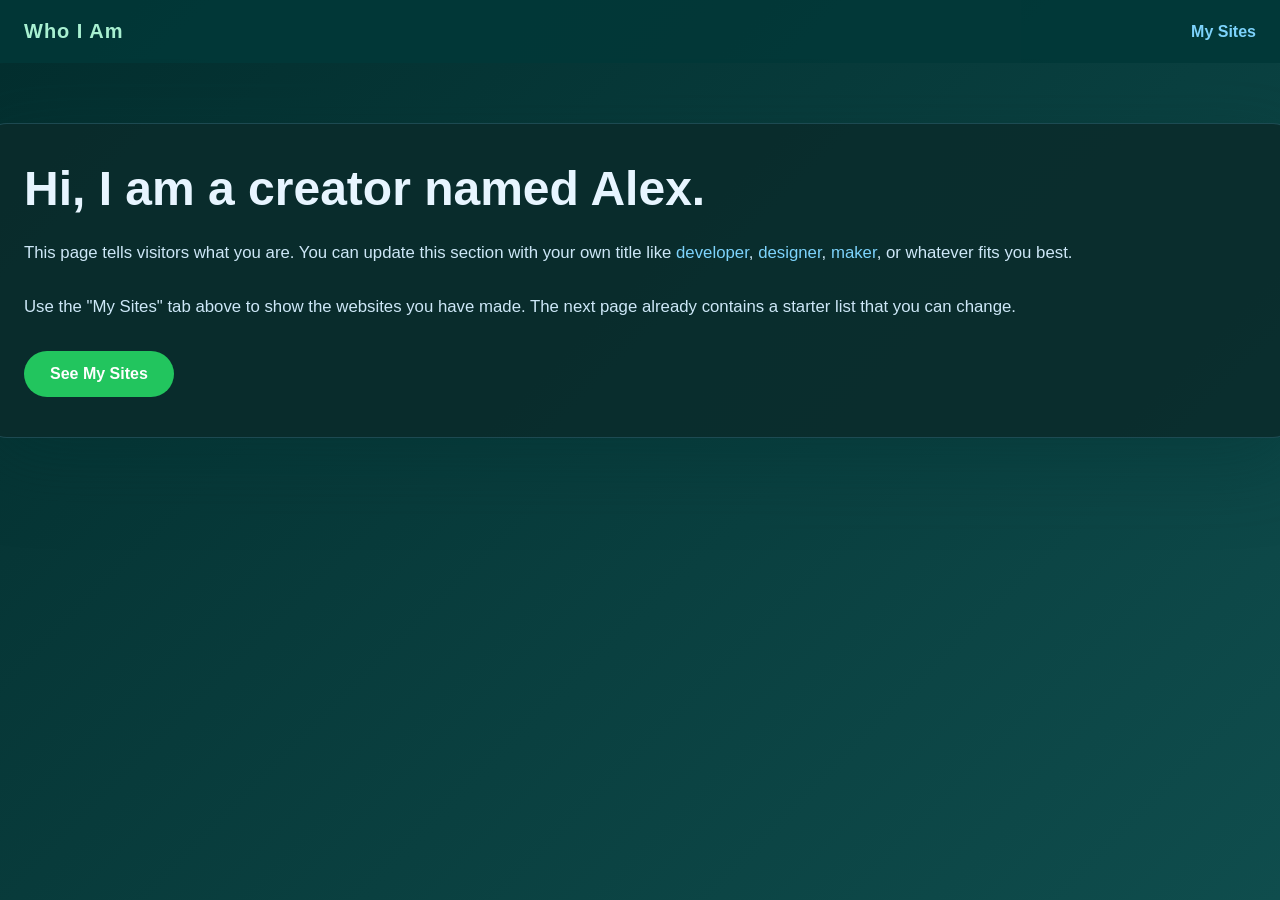
==== index.html @ 3a1c5fa3 "Add files via upload" ====
<!DOCTYPE html>
<html lang="en">
<head>
  <meta charset="UTF-8">
  <meta name="viewport" content="width=device-width, initial-scale=1.0">
  <title>Who I Am</title>
  <link rel="stylesheet" href="main.css">
</head>
<body class="home">
  <header>
    <div class="brand">Who I Am</div>
    <nav>
      <a href="sites.html">My Sites</a>
    </nav>
  </header>
  <main>
    <div class="card">
      <h1>Hi, I am a creator named Alex.</h1>
      <p>
        This page tells visitors what you are. You can update this section with your own title like <span class="highlight">developer</span>, <span class="highlight">designer</span>, <span class="highlight">maker</span>, or whatever fits you best.
      </p>
      <p>
        Use the "My Sites" tab above to show the websites you have made. The next page already contains a starter list that you can change.
      </p>
      <a class="button" href="sites.html">See My Sites</a>
    </div>
  </main>
</body>
</html>
---- main.css ----
body {
  margin: 0;
  font-family: Arial, sans-serif;
  color: #e7f5ff;
  min-height: 100vh;
}
body.home {
  background: linear-gradient(135deg, #032e2e, #0f4d4d);
}
body.sites {
  background: linear-gradient(135deg, #042f2f, #0b5563);
}
header {
  padding: 20px 24px;
  display: flex;
  justify-content: space-between;
  align-items: center;
  background: rgba(2, 56, 56, 0.92);
  position: sticky;
  top: 0;
  z-index: 10;
}
.brand {
  font-size: 1.25rem;
  font-weight: 700;
  letter-spacing: 0.05em;
  color: #a8f0d1;
}
nav a {
  color: #7dd3fc;
  text-decoration: none;
  margin-left: 18px;
  font-weight: 600;
}
main {
  display: grid;
  place-items: center;
  padding: 60px 24px;
}
.card {
  width: 100%;
  background: rgba(10, 44, 44, 0.9);
  border: 1px solid rgba(125, 211, 255, 0.18);
  border-radius: 24px;
  padding: 40px;
  box-shadow: 0 24px 80px rgba(2, 50, 50, 0.38);
}
body.sites .card {
  background: rgba(8, 50, 50, 0.9);
  box-shadow: 0 24px 80px rgba(2, 50, 50, 0.35);
}
.card h1 {
  margin: 0;
  font-size: 3rem;
  line-height: 1.05;
  color: #e7f5ff;
}
body.sites .card h1 {
  font-size: 2.75rem;
}
.card p {
  margin: 24px 0 0;
  font-size: 1.05rem;
  line-height: 1.75;
  color: #cde7f7;
}
.highlight {
  color: #7dd3fc;
}
.site-list {
  list-style: none;
  margin: 0;
  padding: 0;
  display: grid;
  gap: 18px;
}
.site-item {
  display: block;
  padding: 20px;
  border-radius: 18px;
  background: rgba(6, 58, 58, 0.75);
  border: 1px solid rgba(34, 197, 94, 0.18);
  transition: transform 0.2s ease, background 0.2s ease;
  text-decoration: none;
  color: inherit;
}
.site-item:hover {
  transform: translateY(-2px);
  background: rgba(6, 58, 58, 0.95);
}
.site-item h2 {
  margin: 0 0 8px;
  font-size: 1.35rem;
  color: #7dd3fc;
}
.site-item p {
  margin: 0;
  color: #cde7f7;
  line-height: 1.7;
}
.button {
  display: inline-block;
  margin-top: 30px;
  padding: 14px 26px;
  border-radius: 999px;
  background: #22c55e;
  color: #ffffff;
  text-decoration: none;
  font-weight: 700;
}
footer {
  text-align: center;
  padding: 30px 24px;
  color: #94a3b8;
  font-size: 0.95rem;
}
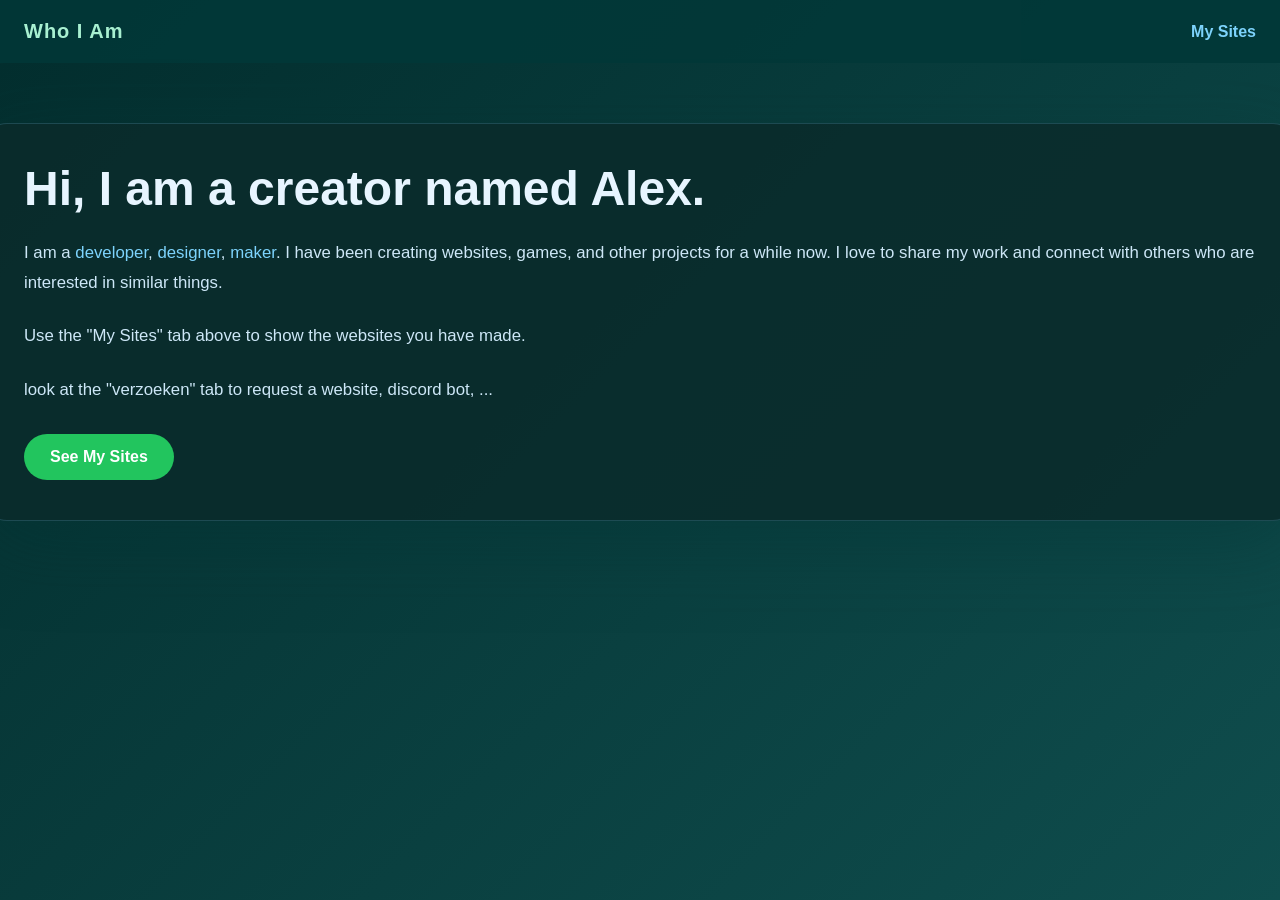
==== commit 0e2aca39: "Update index.html" ====
--- a/index.html
+++ b/index.html
@@ -17,11 +17,14 @@
     <div class="card">
       <h1>Hi, I am a creator named Alex.</h1>
       <p>
-        This page tells visitors what you are. You can update this section with your own title like <span class="highlight">developer</span>, <span class="highlight">designer</span>, <span class="highlight">maker</span>, or whatever fits you best.
+        I am a <span class="highlight">developer</span>, <span class="highlight">designer</span>, <span class="highlight">maker</span>. I have been creating websites, games, and other projects for a while now. I love to share my work and connect with others who are interested in similar things.
+      <p>
+        Use the "My Sites" tab above to show the websites you have made.
       </p>
       <p>
-        Use the "My Sites" tab above to show the websites you have made. The next page already contains a starter list that you can change.
+        look at the "verzoeken" tab to request a website, discord bot, ...
       </p>
+       
       <a class="button" href="sites.html">See My Sites</a>
     </div>
   </main>
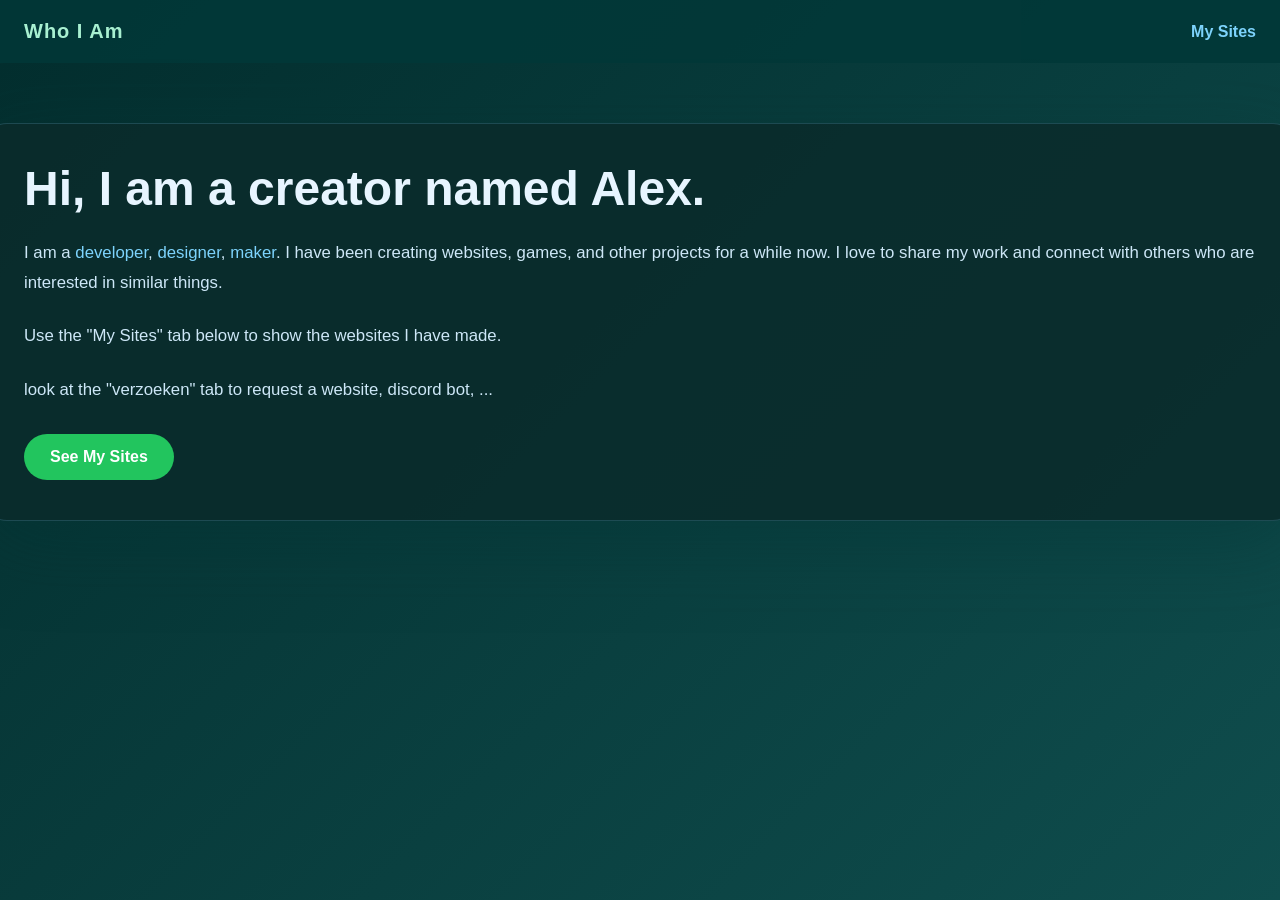
==== commit e2d293bb: "Update index.html" ====
--- a/index.html
+++ b/index.html
@@ -19,7 +19,7 @@
       <p>
         I am a <span class="highlight">developer</span>, <span class="highlight">designer</span>, <span class="highlight">maker</span>. I have been creating websites, games, and other projects for a while now. I love to share my work and connect with others who are interested in similar things.
       <p>
-        Use the "My Sites" tab above to show the websites you have made.
+        Use the "My Sites" tab below to show the websites I have made.
       </p>
       <p>
         look at the "verzoeken" tab to request a website, discord bot, ...
